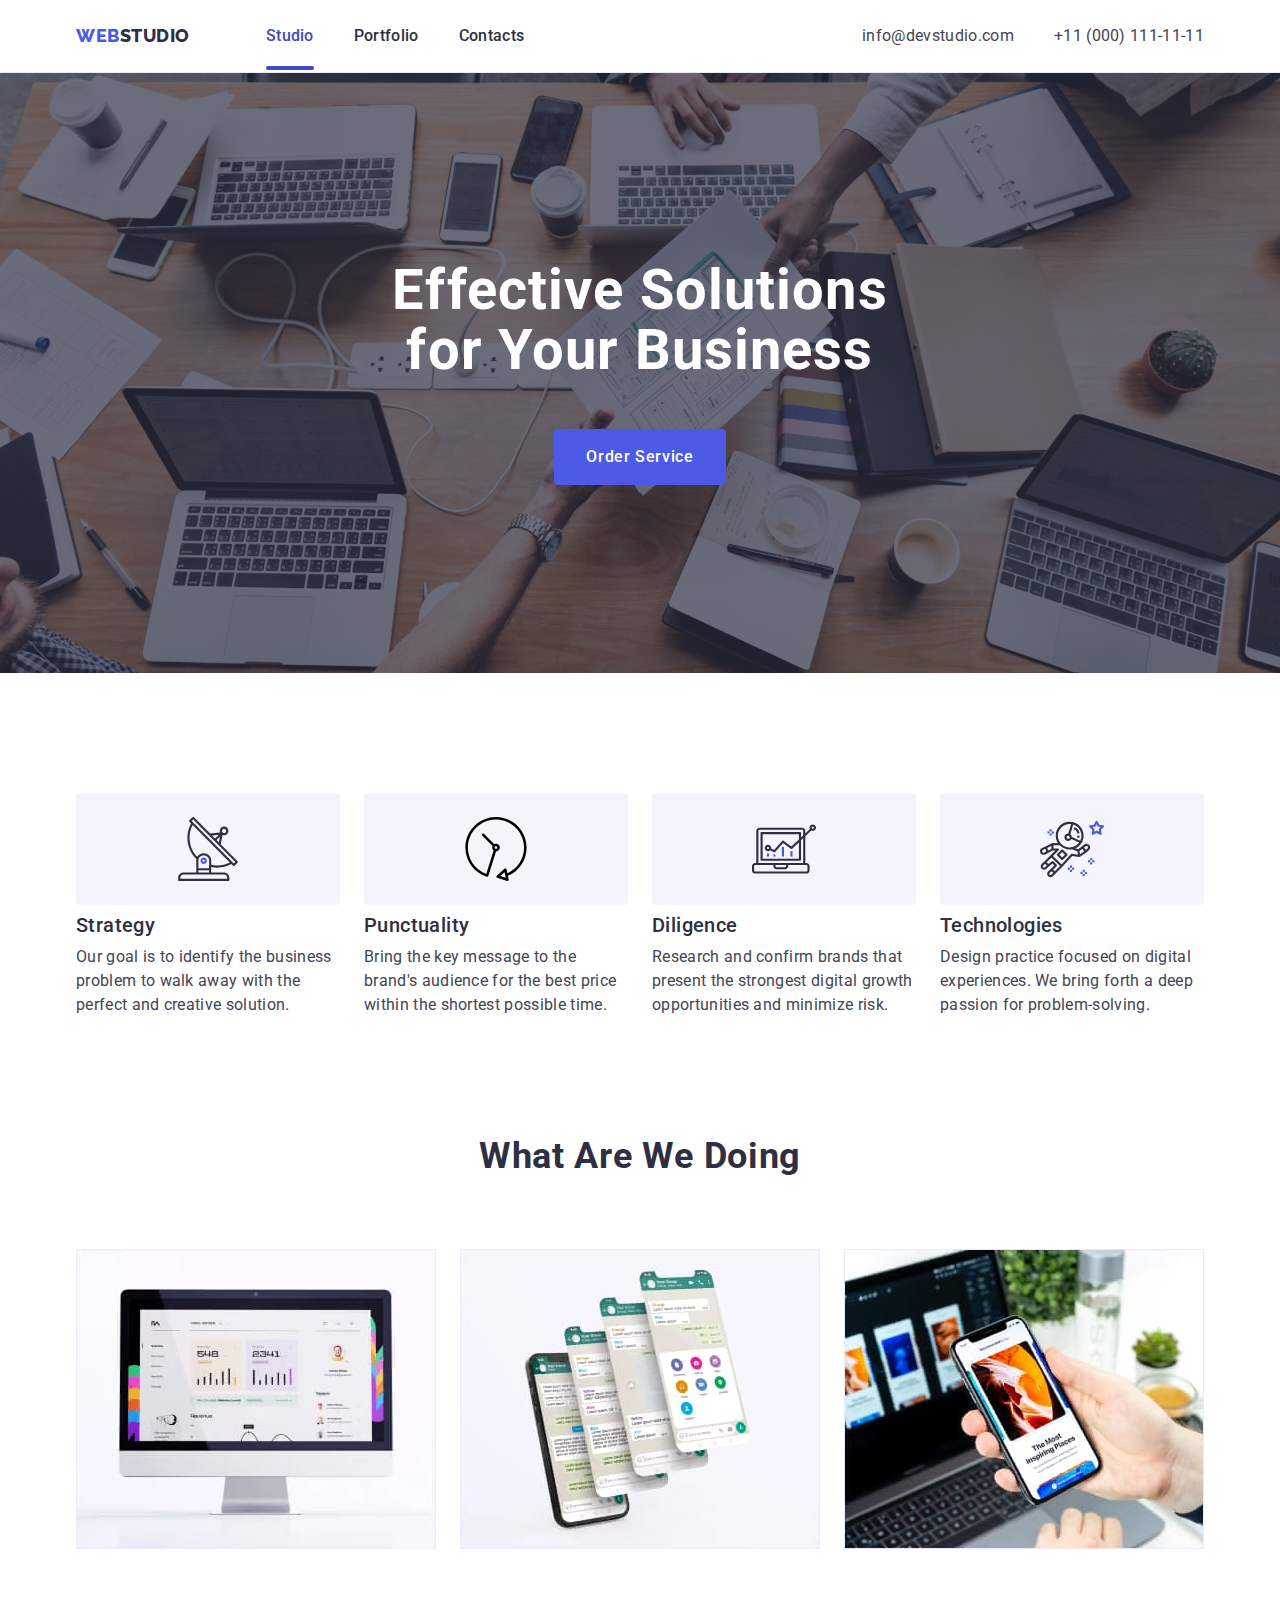
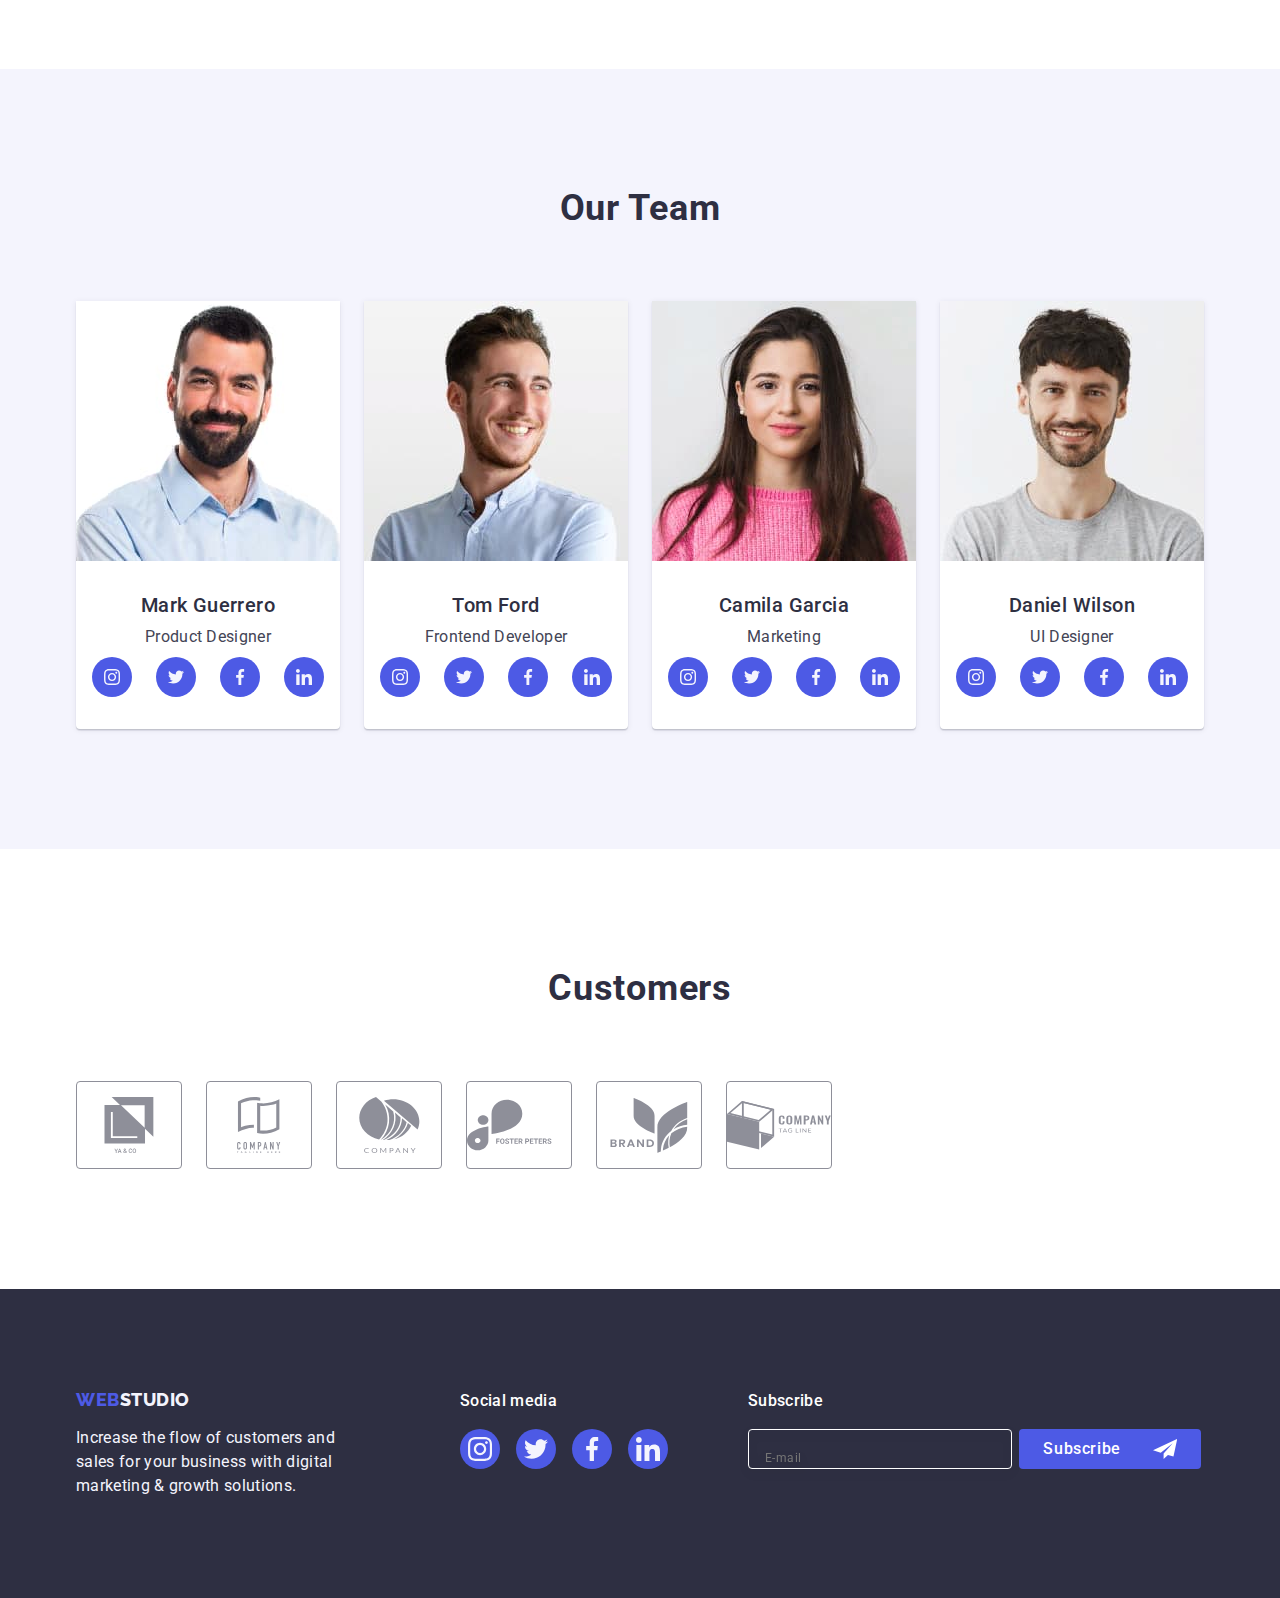
==== index.html @ f46317b7 "Forms_3" ====
<!DOCTYPE html>
<html lang="en">
  <head>
    <meta charset="UTF-8" />
    <meta http-equiv="X-UA-Compatible" content="IE=edge" />
    <meta name="viewport" content="width=device-width, initial-scale=1.0" />

    <title>Studio</title>
    <link
      rel="stylesheet"
      href="https://cdnjs.cloudflare.com/ajax/libs/modern-normalize/1.1.0/modern-normalize.min.css"
    />
    <link rel="preconnect" href="https://fonts.googleapis.com" />
    <link rel="preconnect" href="https://fonts.gstatic.com" crossorigin />
    <link
      href="https://fonts.googleapis.com/css2?family=Raleway:wght@800&family=Roboto:wght@400;500;700&display=swap"
      rel="stylesheet"
    />
    <link rel="stylesheet" href="./css/styles.css" />
  </head>
  <body>
    <header class="main-header">
      <div class="container header-container">
        <nav class="navigation">
          <a class="logotype link" href="./index.html">
            Web<span class="logo-second">Studio</span>
          </a>
          <ul class="menu list">
            <li class="menu-item">
              <a class="menu-link menu-link-hover-st link" href="./index.html"
                >Studio</a
              >
            </li>
            <li class="menu-item">
              <a class="menu-link link" href="./portfolio.html">Portfolio</a>
            </li>
            <li class="menu-item">
              <a class="menu-link link" href="">Contacts</a>
            </li>
          </ul>
        </nav>
        <address class="menu-contacts">
          <ul class="contact-list list">
            <li>
              <a
                class="menu-contacts-item link"
                href="mailto:info@devstudio.com"
                >info@devstudio.com</a
              >
            </li>
            <li>
              <a class="menu-contacts-item link" href="tel:+110001111111"
                >+11 (000) 111-11-11</a
              >
            </li>
          </ul>
        </address>
      </div>
    </header>
    <main>
      <section class="hero">
        <div class="container">
          <h1 class="hero-title">Effective Solutions for Your Business</h1>
          <button class="order-button" type="button" data-modal-open>
            Order Service
          </button>
        </div>
      </section>
      <section class="advantages">
        <div class="container">
          <h2 class="section-title" hidden>Our Advantages</h2>
          <ul class="list adv-list">
            <li class="adv-item">
              <div class="adv-item-icon-bg">
                <svg
                  class="adv-item-icon"
                  aria-label="Antenna Icon"
                  width="64"
                  height="64"
                >
                  <use href="./images/icons.svg#icon-antenna"></use>
                </svg>
              </div>
              <h3 class="item-title">Strategy</h3>
              <p class="description">
                Our goal is to identify the business problem to walk away with
                the perfect and creative solution.
              </p>
            </li>
            <li class="adv-item">
              <div class="adv-item-icon-bg">
                <svg
                  class="adv-item-icon"
                  aria-label="Antenna Icon"
                  width="64"
                  height="64"
                >
                  <use href="./images/icons.svg#icon-vector"></use>
                </svg>
              </div>
              <h3 class="item-title">Punctuality</h3>
              <p class="description">
                Bring the key message to the brand's audience for the best price
                within the shortest possible time.
              </p>
            </li>
            <li class="adv-item">
              <div class="adv-item-icon-bg">
                <svg
                  class="adv-item-icon"
                  aria-label="Antenna Icon"
                  width="64"
                  height="64"
                >
                  <use href="./images/icons.svg#icon-diagram"></use>
                </svg>
              </div>
              <h3 class="item-title">Diligence</h3>
              <p class="description">
                Research and confirm brands that present the strongest digital
                growth opportunities and minimize risk.
              </p>
            </li>
            <li class="adv-item">
              <div class="adv-item-icon-bg">
                <svg
                  class="adv-item-icon"
                  aria-label="Antenna Icon"
                  width="64"
                  height="64"
                >
                  <use href="./images/icons.svg#icon-astronaut"></use>
                </svg>
              </div>
              <h3 class="item-title">Technologies</h3>
              <p class="description">
                Design practice focused on digital experiences. We bring forth a
                deep passion for problem-solving.
              </p>
            </li>
          </ul>
        </div>
      </section>
      <section class="projects">
        <div class="container">
          <h2 class="section-title project-title">What are we doing</h2>
          <ul class="project-list list">
            <li class="project-item">
              <img
                src="./images/galery/monitor.jpg"
                alt="monitor"
                width="360"
                height="300"
              />
            </li>
            <li class="project-item">
              <img
                src="./images/galery/smartphons.jpg"
                alt="smartphons"
                width="360"
                height="300"
              />
            </li>
            <li class="project-item">
              <img
                src="./images/galery/laptop.jpg"
                alt="laptop"
                width="360"
                height="300"
              />
            </li>
          </ul>
        </div>
      </section>
      <section class="our-team">
        <div class="container">
          <h2 class="section-title">Our Team</h2>
          <ul class="team-list list">
            <li class="our-team-item">
              <img
                class="team-list-item"
                src="./images/team/mark-guerrero.jpg"
                alt="Mark Guerrero"
                width="264"
                height="260"
              />
              <div class="name-prof">
                <h3 class="item-title name">Mark Guerrero</h3>
                <p class="description profession">Product Designer</p>

                <ul class="social-list list">
                  <li class="social-list-item">
                    <a href="" class="social-list-link">
                      <svg
                        class="social-list-icon"
                        aria-label="Instagram Icon"
                        width="16"
                        height="16"
                      >
                        <use href="./images/icons.svg#icon-instagram"></use>
                      </svg>
                    </a>
                  </li>
                  <li class="social-list-item">
                    <a href="" class="social-list-link">
                      <svg
                        class="social-list-icon"
                        aria-label="Twitter Icon"
                        width="16"
                        height="16"
                      >
                        <use href="./images/icons.svg#icon-twitter"></use>
                      </svg>
                    </a>
                  </li>
                  <li class="social-list-item">
                    <a href="" class="social-list-link">
                      <svg
                        class="social-list-icon"
                        aria-label="Facebook Icon"
                        width="16"
                        height="16"
                      >
                        <use href="./images/icons.svg#icon-facebook"></use>
                      </svg>
                    </a>
                  </li>
                  <li class="social-list-item">
                    <a href="" class="social-list-link">
                      <svg
                        class="social-list-icon"
                        aria-label="Linkedin Icon"
                        width="16"
                        height="16"
                      >
                        <use href="./images/icons.svg#icon-linkedin"></use>
                      </svg>
                    </a>
                  </li>
                </ul>
              </div>
            </li>
            <li class="our-team-item">
              <img
                src="./images/team/tom-ford.jpg"
                alt="Tom Ford"
                width="264"
                height="260"
              />
              <div class="name-prof">
                <h3 class="item-title name">Tom Ford</h3>
                <p class="description profession">Frontend Developer</p>

                <ul class="social-list list">
                  <li class="social-list-item">
                    <a href="" class="social-list-link">
                      <svg
                        class="social-list-icon"
                        aria-label="Instagram Icon"
                        width="16"
                        height="16"
                      >
                        <use href="./images/icons.svg#icon-instagram"></use>
                      </svg>
                    </a>
                  </li>
                  <li class="social-list-item">
                    <a href="" class="social-list-link">
                      <svg
                        class="social-list-icon"
                        aria-label="Twitter Icon"
                        width="16"
                        height="16"
                      >
                        <use href="./images/icons.svg#icon-twitter"></use>
                      </svg>
                    </a>
                  </li>
                  <li class="social-list-item">
                    <a href="" class="social-list-link">
                      <svg
                        class="social-list-icon"
                        aria-label="Facebook Icon"
                        width="16"
                        height="16"
                      >
                        <use href="./images/icons.svg#icon-facebook"></use>
                      </svg>
                    </a>
                  </li>
                  <li class="social-list-item">
                    <a href="" class="social-list-link">
                      <svg
                        class="social-list-icon"
                        aria-label="Linkedin Icon"
                        width="16"
                        height="16"
                      >
                        <use href="./images/icons.svg#icon-linkedin"></use>
                      </svg>
                    </a>
                  </li>
                </ul>
              </div>
            </li>
            <li class="our-team-item">
              <img
                src="./images/team/camila-garcia.jpg"
                alt="Camila Garcia"
                width="264"
                height="260"
              />
              <div class="name-prof">
                <h3 class="item-title name">Camila Garcia</h3>
                <p class="description profession">Marketing</p>

                <ul class="social-list list">
                  <li class="social-list-item">
                    <a href="" class="social-list-link">
                      <svg
                        class="social-list-icon"
                        aria-label="Instagram Icon"
                        width="16"
                        height="16"
                      >
                        <use href="./images/icons.svg#icon-instagram"></use>
                      </svg>
                    </a>
                  </li>
                  <li class="social-list-item">
                    <a href="" class="social-list-link">
                      <svg
                        class="social-list-icon"
                        aria-label="Twitter Icon"
                        width="16"
                        height="16"
                      >
                        <use href="./images/icons.svg#icon-twitter"></use>
                      </svg>
                    </a>
                  </li>
                  <li class="social-list-item">
                    <a href="" class="social-list-link">
                      <svg
                        class="social-list-icon"
                        aria-label="Facebook Icon"
                        width="16"
                        height="16"
                      >
                        <use href="./images/icons.svg#icon-facebook"></use>
                      </svg>
                    </a>
                  </li>
                  <li class="social-list-item">
                    <a href="" class="social-list-link">
                      <svg
                        class="social-list-icon"
                        aria-label="Linkedin Icon"
                        width="16"
                        height="16"
                      >
                        <use href="./images/icons.svg#icon-linkedin"></use>
                      </svg>
                    </a>
                  </li>
                </ul>
              </div>
            </li>
            <li class="our-team-item">
              <img
                src="./images/team/daniel-wilson.jpg"
                alt="Daniel Wilson"
                width="264"
                height="260"
              />
              <div class="name-prof">
                <h3 class="item-title name">Daniel Wilson</h3>
                <p class="description profession">UI Designer</p>

                <ul class="social-list list">
                  <li class="social-list-item">
                    <a href="" class="social-list-link">
                      <svg
                        class="social-list-icon"
                        aria-label="Instagram Icon"
                        width="16"
                        height="16"
                      >
                        <use href="./images/icons.svg#icon-instagram"></use>
                      </svg>
                    </a>
                  </li>
                  <li class="social-list-item">
                    <a href="" class="social-list-link">
                      <svg
                        class="social-list-icon"
                        aria-label="Twitter Icon"
                        width="16"
                        height="16"
                      >
                        <use href="./images/icons.svg#icon-twitter"></use>
                      </svg>
                    </a>
                  </li>
                  <li class="social-list-item">
                    <a href="" class="social-list-link">
                      <svg
                        class="social-list-icon"
                        aria-label="Facebook Icon"
                        width="16"
                        height="16"
                      >
                        <use href="./images/icons.svg#icon-facebook"></use>
                      </svg>
                    </a>
                  </li>
                  <li class="social-list-item">
                    <a href="" class="social-list-link">
                      <svg
                        class="social-list-icon"
                        aria-label="Linkedin Icon"
                        width="16"
                        height="16"
                      >
                        <use href="./images/icons.svg#icon-linkedin"></use>
                      </svg>
                    </a>
                  </li>
                </ul>
              </div>
            </li>
          </ul>
        </div>
      </section>
      <section class="customer-section">
        <div class="container customer-container">
          <h2 class="section-title customer-title">Customers</h2>
          <ul class="customer-list list">
            <li class="customer-list-item">
              <a href="" class="customer-list-link link">
                <svg
                  class="customer-list-icon"
                  aria-label=""
                  width="104"
                  height="56"
                >
                  <use href="./images/icons.svg#icon-group-1"></use>
                </svg>
              </a>
            </li>
            <li class="customer-list-item">
              <a href="" class="customer-list-link link">
                <svg
                  class="customer-list-icon"
                  aria-label=""
                  width="104"
                  height="56"
                >
                  <use href="./images/icons.svg#icon-group-2"></use>
                </svg>
              </a>
            </li>
            <li class="customer-list-item">
              <a href="" class="customer-list-link link">
                <svg
                  class="customer-list-icon"
                  aria-label=""
                  width="104"
                  height="56"
                >
                  <use href="./images/icons.svg#icon-group-3"></use>
                </svg>
              </a>
            </li>
            <li class="customer-list-item">
              <a href="" class="customer-list-link link">
                <svg
                  class="customer-list-icon"
                  aria-label=""
                  width="104"
                  height="56"
                >
                  <use href="./images/icons.svg#icon-group-4"></use>
                </svg>
              </a>
            </li>
            <li class="customer-list-item">
              <a href="" class="customer-list-link link">
                <svg
                  class="customer-list-icon"
                  aria-label=""
                  width="104"
                  height="56"
                >
                  <use href="./images/icons.svg#icon-group-5"></use>
                </svg>
              </a>
            </li>
            <li class="customer-list-item">
              <a href="" class="customer-list-link link">
                <svg
                  class="customer-list-icon"
                  aria-label=""
                  width="104"
                  height="56"
                >
                  <use href="./images/icons.svg#icon-group-6"></use>
                </svg>
              </a>
            </li>
          </ul>
        </div>
      </section>
    </main>
    <footer class="underside">
      <div class="container underside-container">
        <div class="advertising-slogan">
          <a class="logotype link lower-logo" href="./index.html"
            >Web<span class="logo-second-underside">Studio</span>
          </a>
          <p class="underside-desc">
            Increase the flow of customers and sales for your business with
            digital marketing & growth solutions.
          </p>
        </div>
        <div class="social-media">
          <p class="sm-title">Social media</p>
          <ul class="social-list-us list">
            <li class="social-list-item">
              <a href="" class="social-list-link social-list-link-us">
                <svg
                  class="social-list-icon"
                  aria-label="Instagram Icon"
                  width="24"
                  height="24"
                >
                  <use href="./images/icons.svg#icon-instagram"></use>
                </svg>
              </a>
            </li>
            <li class="social-list-item">
              <a href="" class="social-list-link social-list-link-us">
                <svg
                  class="social-list-icon"
                  aria-label="Twitter Icon"
                  width="24"
                  height="24"
                >
                  <use href="./images/icons.svg#icon-twitter"></use>
                </svg>
              </a>
            </li>
            <li class="social-list-item">
              <a href="" class="social-list-link social-list-link-us">
                <svg
                  class="social-list-icon"
                  aria-label="Facebook Icon"
                  width="24"
                  height="24"
                >
                  <use href="./images/icons.svg#icon-facebook"></use>
                </svg>
              </a>
            </li>
            <li class="social-list-item">
              <a href="" class="social-list-link social-list-link-us">
                <svg
                  class="social-list-icon"
                  aria-label="Linkedin Icon"
                  width="24"
                  height="24"
                >
                  <use href="./images/icons.svg#icon-linkedin"></use>
                </svg>
              </a>
            </li>
          </ul>
        </div>
        <div class="subscribe">
          <p class="subscribe-title">Subscribe</p>
          <form class="subscribe-form">
            <label class="subscribe-form-wrapper">
              <input
                type="email"
                class="subscribe-form-input"
                placeholder="E-mail"
                required
                name="user-email"
              />
            </label>
            <button type="submit" class="subscribe-form-btn">
              Subscribe
              <svg class="subscribe-btn-icon" width="24" height="24">
                <use href="./images/icons.svg#icon-send"></use>
              </svg>
            </button>
          </form>
        </div>
      </div>
    </footer>
    <div class="backdrop is-hidden" data-modal>
      <div class="modal">
        <button type="button" class="modal-close-btn" data-modal-close>
          <svg class="modal-close-icon" width="8" height="8">
            <use href="./images/icons.svg#icon-close"></use>
          </svg>
        </button>
        <h3 class="contact-form-title">
          Leave your contacts and we will call you back
        </h3>
        <form class="contact-form">
          <label class="contact-form-wrapper">
            <span class="contact-form-field-desc">Name</span>
            <span class="contact-form-icon-wrapper">
              <input
                class="contact-form-input"
                type="text"
                name="use_name"
                required
              />
              <svg class="contact-form-icon" width="18" height="18">
                <use href="./images/icons.svg#icon-name"></use>
              </svg>
            </span>
          </label>
          <label class="contact-form-wrapper">
            <span class="contact-form-field-desc">Phone</span>
            <span class="contact-form-icon-wrapper">
              <input
                class="contact-form-input"
                type="tel"
                name="use_tel"
                required
              />
              <svg class="contact-form-icon" width="18" height="24">
                <use href="./images/icons.svg#icon-telephon"></use>
              </svg>
            </span>
          </label>
          <label class="contact-form-wrapper">
            <span class="contact-form-field-desc">Email</span>
            <span class="contact-form-icon-wrapper">
              <input
                class="contact-form-input"
                type="text"
                name="use_email"
                required
              />
              <svg class="contact-form-icon" width="18" height="24">
                <use href="./images/icons.svg#icon-email"></use>
              </svg>
            </span>
          </label>
          <label class="contact-form-wrapper">
            <span class="contact-form-field-desc">Comment</span>
            <textarea
              name="user_message"
              class="contact-form-messange"
              placeholder="Text input"
            ></textarea>
          </label>
          <label class="contact-form-checkbox-wrapper">
            <input
              class="contact-form-checkbox"
              type="checkbox"
              name="user_policy"
              required
            />
            <svg class="contact-form-own-checkbox" width="16" height="16">
              <use
                class="contact-form-checkbox-icon"
                href="./images/icons.svg#icon-checkbos"
              ></use>
            </svg>
            I accept the terms and conditions of the
            <a class="contact-form-policy" href="">Privacy Policy</a>
          </label>
          <button type="submit" class="contact-form-submit">Send</button>
        </form>
      </div>
    </div>
    <script src="./js/modal.js"></script>
  </body>
</html>
---- css/styles.css ----
.list {
  list-style: none;
}
.link {
  text-decoration: none;
}
h1,
h2,
h3,
p {
  margin-top: 0;
  margin-bottom: 0;
}
ul,
ol {
  margin-top: 0;
  margin-bottom: 0;
  padding: 0;
}
button {
  cursor: pointer;
}
img {
  display: block;
}
body {
  font-family: 'Roboto', sans-serif;
  color: #434455;
  background-color: var(--background-color);
}
.container {
  width: 1158px;
  margin-left: auto;
  margin-right: auto;
  padding: 0 15px;
}
:root {
  --maim-color-text: #2e2f42;
  --accent-color-text: #4d5ae5;
  --background-color: #ffffff;
  --color-text-contact: #434455;
  --border-button: #e7e9fc;
  --border-icon: #8e8f99;
  --color-icon: #f4f4fd;
}

.section-title {
  font-weight: 700;
  font-size: 36px;
  line-height: 1.11;
  text-align: center;
  letter-spacing: 0.02em;
  text-transform: capitalize;
  color: var(--maim-color-text);
}
.item-title {
  font-weight: 500;
  font-size: 20px;
  line-height: 1.2;
  letter-spacing: 0.02em;
  margin-bottom: 8px;
  color: var(--maim-color-text);
}
.description {
  font-size: 16px;
  line-height: 1.5;
  letter-spacing: 0.02em;
  color: #434455;
}

/* Logo*/
.logotype {
  margin-right: 76px;
  font-family: 'Raleway', sans-serif;
  font-weight: 800;
  font-size: 18px;
  line-height: 1.17;
  display: flex;
  align-items: center;
  letter-spacing: 0.03em;
  text-transform: uppercase;
  color: #4d5ae5;
}
.logo-second {
  color: #2e2f42;
}
.logo-second-underside {
  color: #f4f4fd;
}
/*Header*/
.main-header {
  border-bottom: 1px solid #e7e9fc;
  padding-top: 24px;
  padding-bottom: 24px;
  box-shadow: 0px 2px 1px rgba(46, 47, 66, 0.08),
    0px 1px 1px rgba(46, 47, 66, 0.16), 0px 1px 6px rgba(46, 47, 66, 0.08);
}
.header-container {
  display: flex;
  align-items: center;
}
.navigation {
  display: flex;
  align-items: center;
}
.menu {
  display: flex;
  gap: 40px;
}
.menu-link {
  position: relative;
  padding: 24px 0;
  font-weight: 500;
  font-size: 16px;
  line-height: 1.5;
  letter-spacing: 0.02em;
  color: var(--maim-color-text);
  transition: color 250ms cubic-bezier(0.4, 0, 0.2, 1);
}
.menu-link-hover-st {
  color: #404bbf;
}
.menu-link-hover-st::after {
  content: '';
  position: absolute;
  left: 0;
  bottom: -1px;
  display: block;
  width: 48px;
  height: 4px;
  border-radius: 2px;
  margin-left: auto;
  margin-right: auto;
  background-color: #404bbf;
}
.menu-link-hover-pf {
  color: #404bbf;
}
.menu-link-hover-pf::after {
  position: absolute;
  content: '';
  display: block;
  left: 0;
  bottom: -1px;
  width: 66px;
  height: 4px;
  border-radius: 2px;
  margin-left: auto;
  margin-right: auto;
  background-color: #404bbf;
}
.menu-link:hover,
.menu-link:focus {
  color: #404bbf;
  text-decoration: none;
}
.menu-contacts {
  font-style: normal;
  margin-left: auto;
}

.contact-list {
  display: flex;
  align-items: center;
  gap: 40px;
}
.menu-contacts-item {
  font-style: normal;
  font-weight: 400;
  font-size: 16px;
  line-height: 1.5;
  letter-spacing: 0.02em;
  color: var(--color-text-contact);
  transition: color 250ms cubic-bezier(0.4, 0, 0.2, 1);
}
.menu-contacts-item:hover,
.menu-contacts-item:focus {
  color: #404bbf;
}
.menu-link-line::after {
  content: ____________;
  color: #404bbf;
}
/*--------Hero-------------*/
.order-button {
  min-width: 169px;
  padding: 16px 32px;
  margin: 0 auto;
  display: block;
  border-radius: 4px;
  border: 0;
  font-family: 'Roboto', sans-serif;
  font-weight: 500;
  font-size: 16px;
  line-height: 1.5;
  align-items: center;
  letter-spacing: 0.04em;
  color: #ffffff;
  background-color: #4d5ae5;
  transition: background-color 250ms cubic-bezier(0.4, 0, 0.2, 1);
}
.order-button:hover,
.order-button:focus {
  background-color: #404bbf;
}

.hero-title {
  max-width: 496px;
  height: 120px;
  margin-left: auto;
  margin-right: auto;
  margin-bottom: 48px;
  font-weight: 700;
  font-size: 56px;
  line-height: 1.07;
  text-align: center;
  letter-spacing: 0.02em;
  color: #ffffff;
}
.hero {
  max-width: 1440px;
  margin-left: auto;
  margin-right: auto;
  padding-top: 188px;
  padding-bottom: 188px;
  background-color: #2e2f42;
  background-image: linear-gradient(
      rgba(46, 47, 66, 0.7),
      rgba(46, 47, 66, 0.7)
    ),
    url('../images/people-office.jpg');
  background-repeat: no-repeat;
  background-size: cover;
  background-position: center;
}

/*-------Advantages---------*/
.advantages {
  padding-top: 120px;
  padding-bottom: 120px;
}
.adv-list {
  display: flex;
  align-items: center;
  gap: 24px;
}
.adv-item {
  width: 264px;
  height: 224px;
}
.adv-item-icon-bg {
  display: flex;
  align-items: center;
  justify-content: center;
  width: 264px;
  height: 112px;
  padding: 24px 100px;
  border-radius: 4px;
  background-color: #f4f4fd;
  margin-bottom: 8px;
}
.adv-item-icon {
  display: block;
}
/*------What are we doing---------*/
.projects {
  padding-bottom: 120px;
}
.project-list {
  display: flex;
  align-items: center;
  gap: 24px;
}
.project-title {
  margin-bottom: 72px;
}
.project-item {
  width: calc((100% - 48px) / 3);
}

/*------Our team-------*/
.our-team {
  margin-left: auto;
  margin-right: auto;
  padding: 120px 0;
  background-color: #f4f4fd;
}
.section-title {
  margin-bottom: 72px;
}
.our-team-item {
  border-radius: 0px 0px 4px 4px;
  background-color: #ffffff;
  box-shadow: 0px 1px 6px rgba(46, 47, 66, 0.08),
    0px 1px 1px rgba(46, 47, 66, 0.16), 0px 2px 1px rgba(46, 47, 66, 0.08);
}
.name-prof {
  padding: 32px 0;
}
.team-list {
  display: flex;
  align-items: center;
  gap: 24px;
}
.name {
  text-align: center;
  margin-bottom: 8px;
}
.profession {
  text-align: center;
  margin-bottom: 8px;
}
.social-list {
  display: flex;
  justify-content: center;
  gap: 24px;
}
.social-list-icon {
  fill: var(--color-icon);
}
.social-list-item {
  width: 40px;
  height: 40px;
}
.social-list-link {
  display: flex;
  align-items: center;
  justify-content: center;
  height: 100%;
  border-radius: 50%;
  background-color: #4d5ae5;
  transition: background-color 250ms cubic-bezier(0.4, 0, 0.2, 1);
}
.social-list-link:hover,
.social-list-link:focus {
  background-color: #404bbf;
}
/*----------Customers------------*/
.customer-section {
  padding-top: 120px;
  padding-bottom: 120px;
}
.customer-title {
  line-height: 1.1;
  margin-bottom: 72px;
}
.customer-list {
  display: flex;
  align-items: center;
  gap: 24px;
}
.customer-list-item {
  width: calc((100%-120px) / 6);
  height: 88px;
}
.customer-list-link {
  display: flex;
  align-items: center;
  justify-content: center;
  width: 100%;
  height: 100%;
  border-radius: 4px;
  color: var(--border-icon);
  border: 1px solid #8e8f99;
  transition: border-color 250ms cubic-bezier(0.4, 0, 0.2, 1),
    color 250ms cubic-bezier(0.4, 0, 0.2, 1);
}
.customer-list-icon {
  fill: currentColor;
}
.customer-list-link:hover,
.customer-list-link:focus {
  color: #404bbf;
  border-color: #404bbf;
}
/*---------Portfolio filter button---------*/
.section-button {
  padding: 96px 0 120px;
}

.filter-button {
  height: 48px;
  padding: 12px 24px;
  font-family: 'Roboto', sans-serif;
  font-weight: 500;
  font-size: 16px;
  line-height: 1.5;
  letter-spacing: 0.04em;
  border: 1px solid var(--border-button);
  border-radius: 4px;
  display: flex;
  align-items: center;
  text-align: center;
  color: #4d5ae5;
  background-color: #f4f4fd;
  transition: color 250ms cubic-bezier(0.4, 0, 0.2, 1),
    background-color 250ms cubic-bezier(0.4, 0, 0.2, 1),
    border-color 250ms cubic-bezier(0.4, 0, 0.2, 1),
    box-shadow 250ms cubic-bezier(0.4, 0, 0.2, 1);
}
.filter-button:hover,
.filter-button:focus {
  border: 1px solid transparent;
  color: #ffffff;
  background-color: #404bbf;
  box-shadow: 0px 3px 1px rgba(0, 0, 0, 0.1), 0px 2px 1px rgba(0, 0, 0, 0.08),
    0px 2px 2px rgba(0, 0, 0, 0.12);
}
.button-list {
  display: flex;
  align-items: center;
  justify-content: center;
  margin-bottom: 72px;
  gap: 24px;
}

/*------Portfolio Works----------*/

.works-list {
  display: flex;
  align-items: center;
  flex-wrap: wrap;
  gap: 24px;
  row-gap: 48px;
}
.work-item {
  width: calc((100% - 48px) / 3);
}
.work-list-img-wrapper {
  position: relative;
  overflow: hidden;
}
.overlay {
  position: absolute;
  top: 0;
  left: 0;
  width: 100%;
  height: 100%;
  padding: 40px 32px;
  line-height: 1.5;
  letter-spacing: 0.02em;
  background-color: #4d5ae5;
  color: #f4f4fd;
  overflow: auto;
  transform: translateY(100%);
  transition: transform 250ms cubic-bezier(0.4, 0, 0.2, 1);
}
.work-list-link:hover .overlay,
.work-list-link:focus .overlay {
  transform: translateY(0%);
}
.appl-category {
  padding: 32px 16px;
  border: 1px solid #e7e9fc;
  border-top: none;
}
.work-list-link {
  display: block;
  transition: box-shadow 250ms cubic-bezier(0.4, 0, 0.2, 1);
}
.work-list-link:hover,
.work-list-link:focus {
  box-shadow: 0px 1px 6px rgba(46, 47, 66, 0.08),
    0px 1px 1px rgba(46, 47, 66, 0.16), 0px 2px 1px rgba(46, 47, 66, 0.08);
}
/*-------Footer--------*/
.underside {
  padding: 100px 0;
  background-color: #2e2f42;
}
.underside-desc {
  max-width: 264px;
  font-weight: 400;
  font-size: 16px;
  line-height: 1.5;
  letter-spacing: 0.02em;
  color: #f4f4fd;
}
.lower-logo {
  display: inline-block;
  margin-bottom: 16px;
}
.underside-container {
  display: flex;
  align-items: baseline;
}
.sm-title {
  font-weight: 500;
  font-size: 16px;
  line-height: 1.5;
  letter-spacing: 0.02em;
  color: #ffffff;
  margin-bottom: 16px;
}
.advertising-slogan {
  margin-right: 120px;
}
.social-list-link-us {
  transition: background-color 250ms cubic-bezier(0.4, 0, 0.2, 1);
}
.social-list-link-us:hover,
.social-list-link-us:focus {
  background-color: #31d0aa;
}
.social-list-us {
  display: flex;
  justify-content: center;
  gap: 16px;
}
.social-media {
  margin-right: 80px;
}
.subscribe {
  position: relative;
  display: block;
  width: 453px;
  height: 80px;
  padding-bottom: 5px;
}
.subscribe-title {
  font-weight: 500;
  font-size: 16px;
  line-height: 1.5;
  letter-spacing: 0.02em;
  color: #ffffff;
  margin-bottom: 16px;
}
.subscribe-form {
  display: flex;
}
.subscribe-form-wrapper {
  margin-right: 24px;
}
.subscribe-form-input {
  width: 264px;
  height: 40px;
  font-size: 12px;
  line-height: 1.5;
  letter-spacing: 0.04em;
  filter: drop-shadow(0px 4px 4px rgba(0, 0, 0, 0.15));
  color: #ffffff;
  padding-top: 19px;
  padding-left: 16px;
  border: 1px solid #ffffff;
  border-radius: 4px;
  background-color: transparent;
}
.subscribe-form-btn {
  position: absolute;
  right: 0;
  bottom: 0;
  font-weight: 500;
  line-height: 1.5;
  letter-spacing: 0.04em;
  min-width: 165px;
  height: 40px;
  display: flex;
  flex-direction: row;
  justify-content: center;
  align-items: center;
  padding: 8px 24px;
  margin-left: 24px;
  gap: 16px;
  background: #4d5ae5;
  border: none;
  border-radius: 4px;
  color: #ffffff;
}
.subscribe-btn-icon {
  margin-left: 16px;
}
/*--------------Modal Window---------------*/
.backdrop {
  position: fixed;
  top: 0;
  left: 0;
  width: 100%;
  height: 100%;
  background-color: rgba(46, 47, 66, 0.4);
  transition: opacity 250ms cubic-bezier(0.4, 0, 0.2, 1),
    visibility 250ms cubic-bezier(0.4, 0, 0.2, 1);
}
.modal {
  position: absolute;
  top: 50%;
  left: 50%;
  transform: translate(-50%, -50%);
  width: 408px;
  min-height: 584px;
  padding-left: 24px;
  padding-right: 24px;
  background: #fcfcfc;
  box-shadow: 0px 1px 1px rgba(0, 0, 0, 0.14), 0px 1px 3px rgba(0, 0, 0, 0.12),
    0px 2px 1px rgba(0, 0, 0, 0.2);
  border-radius: 4px;
  transition: transform 250ms cubic-bezier(0.4, 0, 0.2, 1);
}
.modal-close-btn {
  position: absolute;
  top: 24px;
  right: 24px;
  display: flex;
  align-items: center;
  justify-content: center;
  width: 24px;
  height: 24px;
  padding: 0;
  background-color: #e7e9fc;
  border: 1px solid rgba(0, 0, 0, 0.1);
  border-radius: 50%;
  transition: background-color 250ms cubic-bezier(0.4, 0, 0.2, 1),
    border 250ms cubic-bezier(0.4, 0, 0.2, 1);
}
.modal-close-btn:hover,
.modal-close-btn:focus {
  background-color: #404bbf;
  border: none;
}
.modal-close-icon {
  transition: fill 250ms cubic-bezier(0.4, 0, 0.2, 1);
}
.modal-close-btn:hover .modal-close-icon,
.modal-close-btn:focus .modal-close-icon {
  fill: #ffffff;
}
.is-hidden {
  opacity: 0;
  visibility: hidden;
  pointer-events: none;
}
.contact-form-title {
  font-size: 16px;
  line-height: 1.5em;
  text-align: center;
  margin-top: 72px;
  margin-bottom: 16px;
}
.contact-form-wrapper,
.contact-form-checkbox-wrapper {
  display: block;
  margin-bottom: 8px;
}
.contact-form-input {
  width: 100%;
  height: 40px;
  border: 1px solid #8e8f99;
  border-radius: 4px;
  padding-left: 38px;
}
.contact-form-input:focus {
  outline: none;
  border-color: #4d5ae5;
  transition: border 250ms cubic-bezier(0.4, 0, 0.2, 1);
}
.contact-form-input:focus + .contact-form-icon {
  fill: #4d5ae5;
  transition: fill 250ms cubic-bezier(0.4, 0, 0.2, 1);
}
.contact-form-field-desc {
  display: block;
  font-size: 12px;
  line-height: 1.17em;
  color: #8e8f99;
  margin-bottom: 4px;
}
.contact-form-messange-input {
  width: 100%;
}

.contact-form-icon-wrapper {
  position: relative;
  display: block;
}
.contact-form-icon {
  position: absolute;
  display: block;
  top: 50%;
  transform: translateY(-50%);
  left: 16px;
}
.contact-form-messange {
  width: 100%;
  height: 120px;
  resize: none;
  padding-top: 8px;
  padding-left: 16px;
  line-height: 1.17em;
  border: 1px solid #8e8f99;
  border-radius: 4px;
}
.contact-form-messange::placeholder {
  font-size: 12px;
}
.contact-form-messange:focus {
  outline: none;
  border-color: #4d5ae5;
  transition: border 250ms cubic-bezier(0.4, 0, 0.2, 1);
}
.contact-form-checkbox-wrapper {
  display: flex;
  align-items: center;
  font-size: 12px;
  color: #8e8f99;
  margin-bottom: 24px;
}
.contact-form-checkbox {
  appearance: none;
  position: absolute;
}
.contact-form-own-checkbox {
  border: 1px solid #8e8f99;
  border-radius: 2px;
  padding: 2px;
  cursor: pointer;
  margin-right: 8px;
}
.contact-form-checkbox-icon {
  opacity: 0;
}
.contact-form-checkbox:checked
  + .contact-form-own-checkbox
  .contact-form-checkbox-icon {
  opacity: 1;
}
.contact-form-submit {
  min-width: 169px;
  padding: 16px 32px;
  margin: 0 auto;
  display: block;
  border-radius: 4px;
  border: 0;
  font-family: 'Roboto', sans-serif;
  font-weight: 500;
  font-size: 16px;
  line-height: 1.5;
  align-items: center;
  letter-spacing: 0.04em;
  color: #ffffff;
  background-color: #4d5ae5;
  transition: background-color 250ms cubic-bezier(0.4, 0, 0.2, 1);
}
.contact-form-policy {
  margin-left: 5px;
  color: #4d5ae5;
}
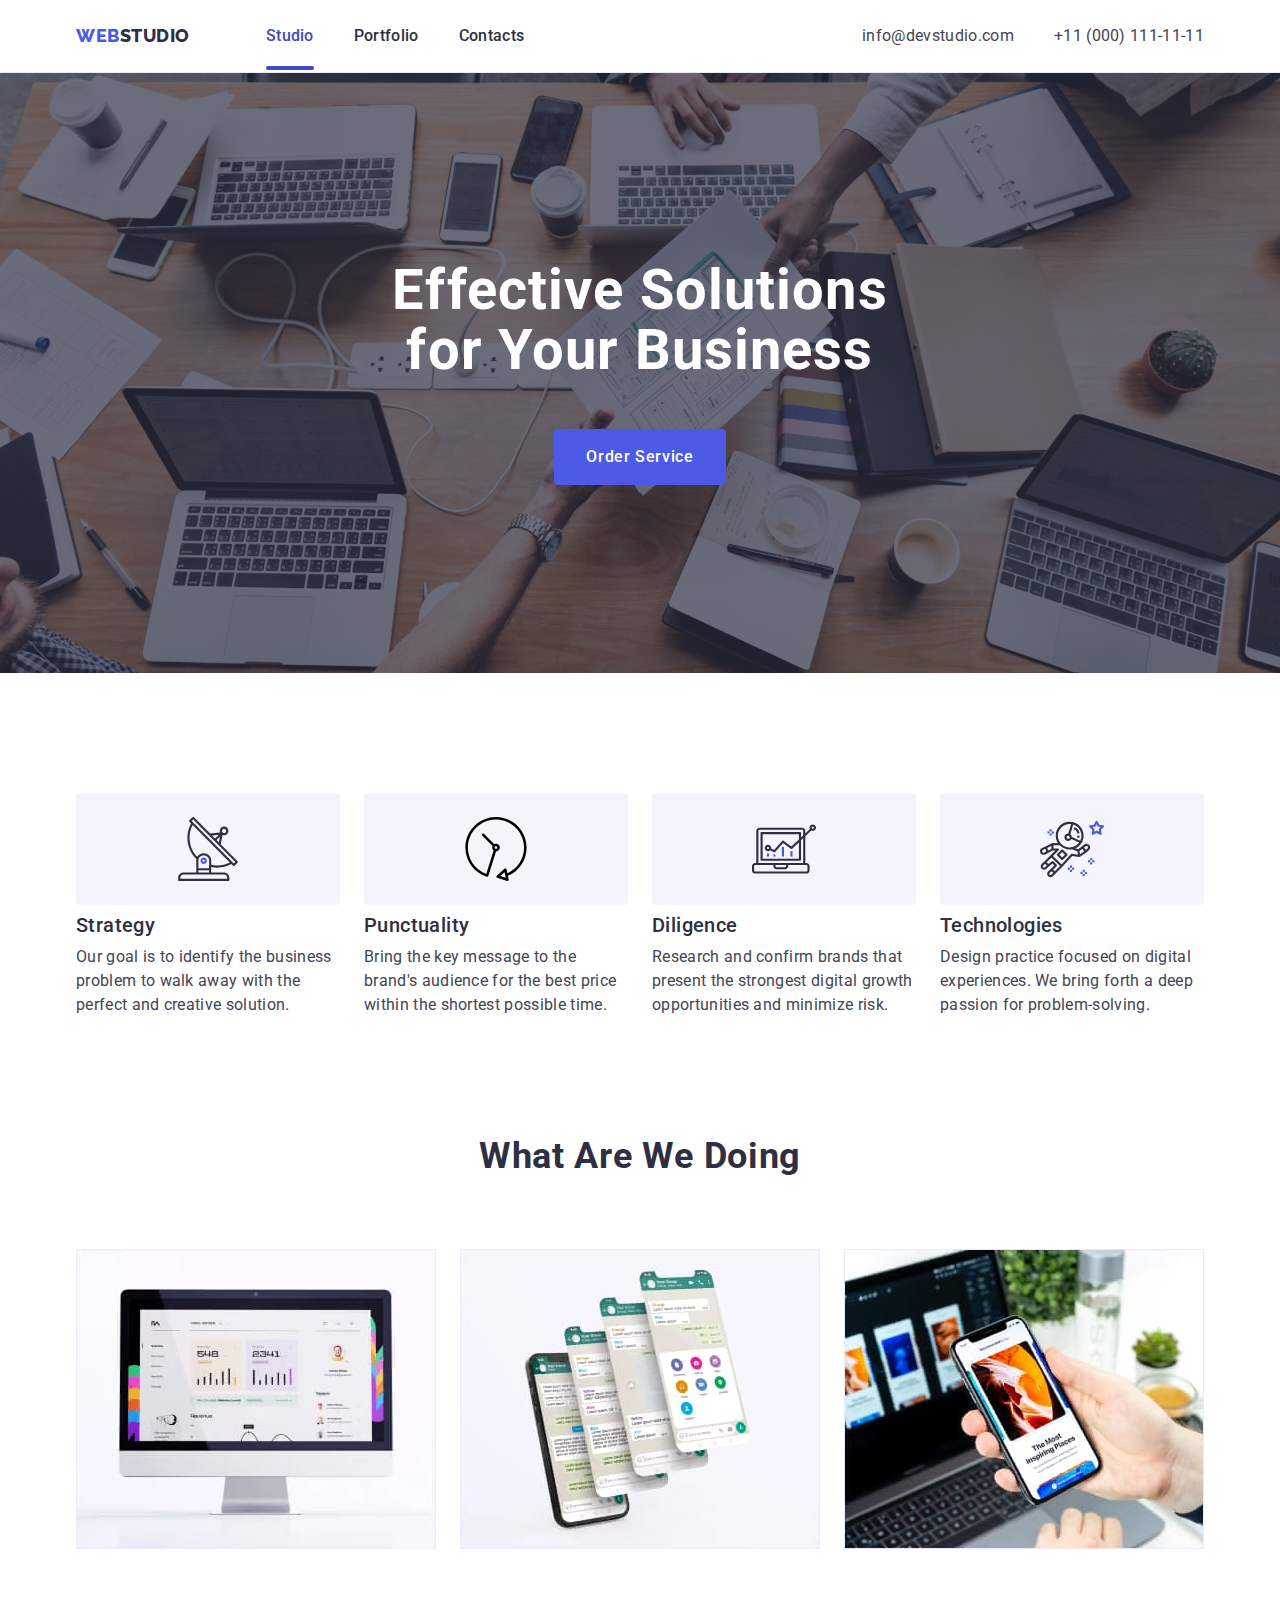
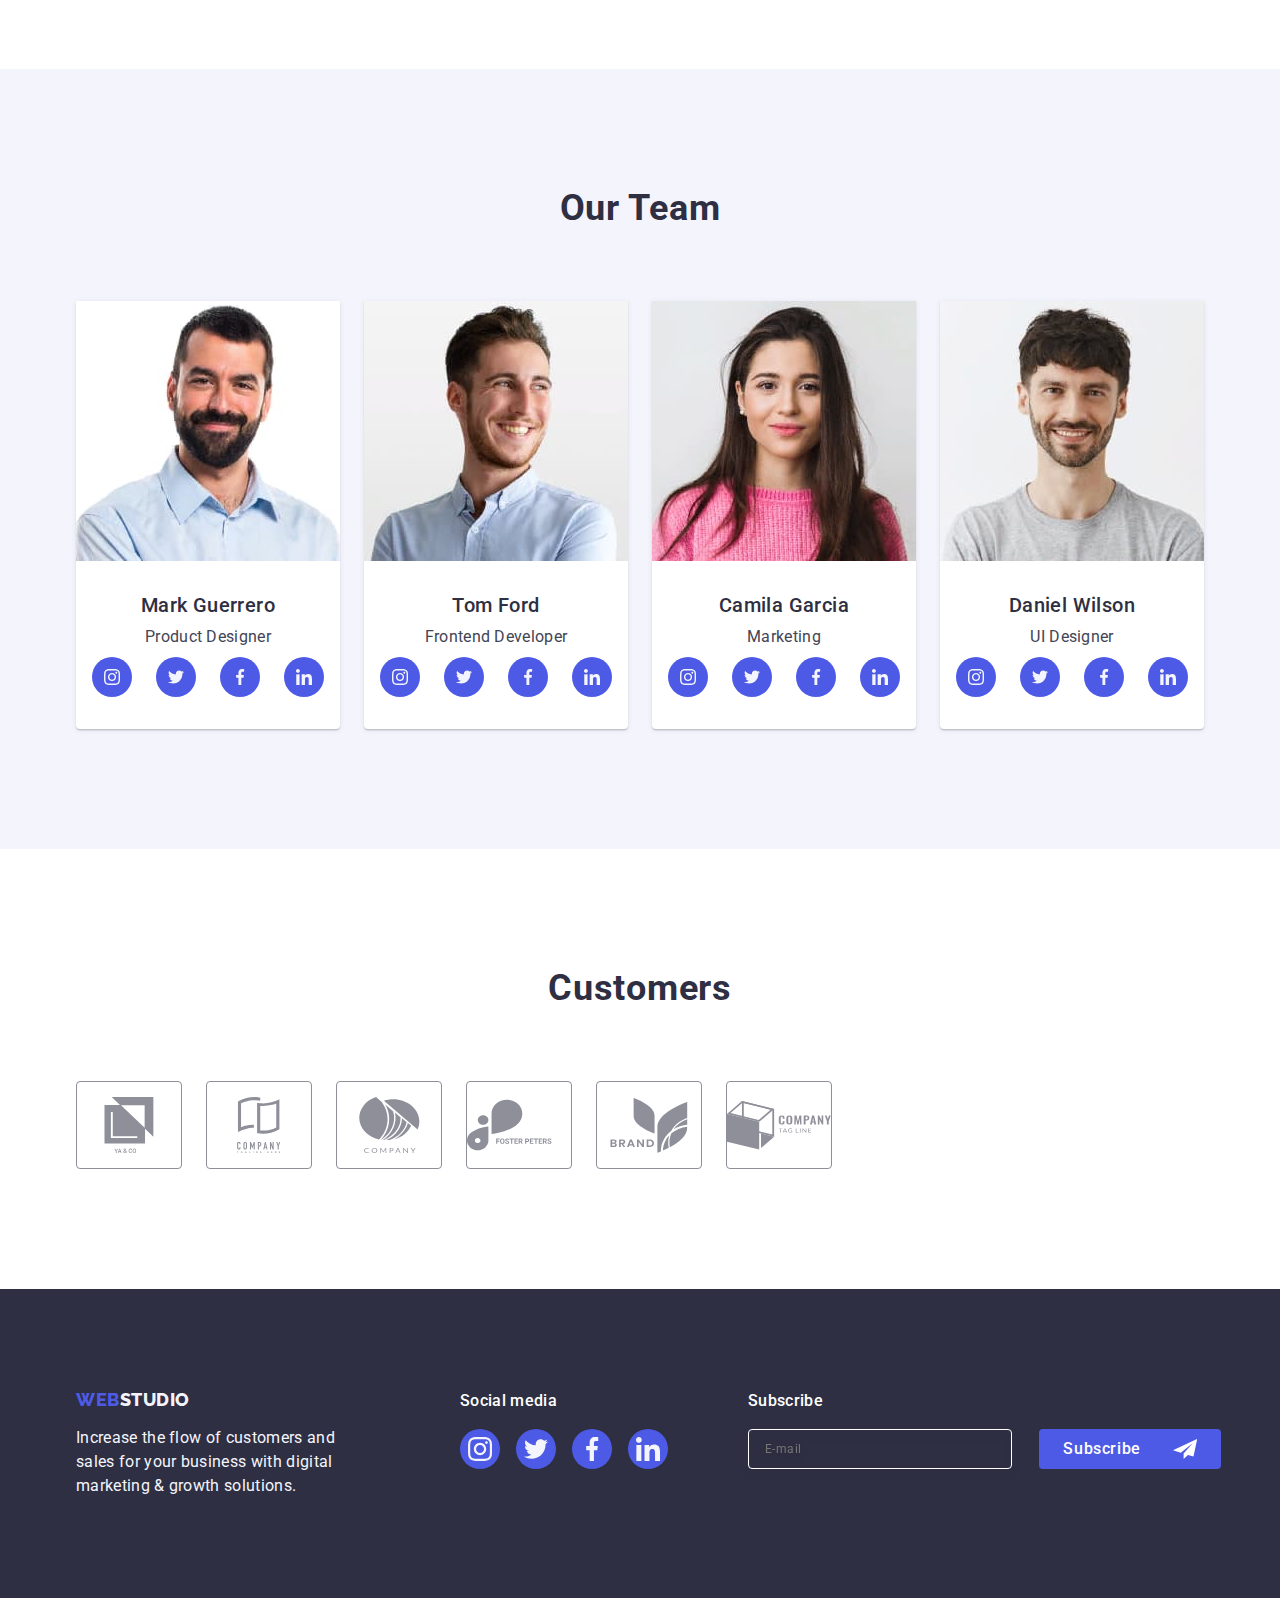
==== commit 8e6eb1e0: "Forms_17" ====
--- a/index.html
+++ b/index.html
@@ -605,76 +605,89 @@
             <use href="./images/icons.svg#icon-close"></use>
           </svg>
         </button>
-        <h3 class="contact-form-title">
+        <p class="contact-form-title">
           Leave your contacts and we will call you back
-        </h3>
+        </p>
         <form class="contact-form">
-          <label class="contact-form-wrapper">
-            <span class="contact-form-field-desc">Name</span>
-            <span class="contact-form-icon-wrapper">
+          <div class="contact-form-lab">
+            <label class="contact-form-wrapper" for="user-name"> Name </label>
+            <div class="contact-form-icon-wrapper">
               <input
                 class="contact-form-input"
                 type="text"
-                name="use_name"
+                name="user-name"
+                id="user-name"
                 required
               />
               <svg class="contact-form-icon" width="18" height="18">
                 <use href="./images/icons.svg#icon-name"></use>
               </svg>
-            </span>
-          </label>
-          <label class="contact-form-wrapper">
-            <span class="contact-form-field-desc">Phone</span>
-            <span class="contact-form-icon-wrapper">
+            </div>
+          </div>
+          <div class="contact-form-lab">
+            <label class="contact-form-wrapper" for="user-phone"> Phone </label>
+            <div class="contact-form-icon-wrapper">
               <input
                 class="contact-form-input"
                 type="tel"
-                name="use_tel"
+                name="user_phone"
+                id="user-phone"
                 required
               />
               <svg class="contact-form-icon" width="18" height="24">
                 <use href="./images/icons.svg#icon-telephon"></use>
               </svg>
-            </span>
-          </label>
-          <label class="contact-form-wrapper">
-            <span class="contact-form-field-desc">Email</span>
-            <span class="contact-form-icon-wrapper">
+            </div>
+          </div>
+          <div class="contact-form-lab">
+            <label class="contact-form-wrapper" for="user-email"> Email</label>
+            <div class="contact-form-icon-wrapper">
               <input
                 class="contact-form-input"
                 type="text"
-                name="use_email"
+                name="user_email"
+                id="user-email"
                 required
               />
-              <svg class="contact-form-icon" width="18" height="24">
+              <svg class="contact-form-icon" width="18" height="18">
                 <use href="./images/icons.svg#icon-email"></use>
               </svg>
-            </span>
-          </label>
-          <label class="contact-form-wrapper">
-            <span class="contact-form-field-desc">Comment</span>
+            </div>
+          </div>
+          <div class="contact-form-comment">
+            <label class="contact-form-wrapper" for="user-comment">
+              Comment</label
+            >
             <textarea
-              name="user_message"
+              name="user-comment"
               class="contact-form-messange"
+              id="user-comment"
               placeholder="Text input"
             ></textarea>
-          </label>
-          <label class="contact-form-checkbox-wrapper">
+          </div>
+          <div class="contact-form-checkbox-wrapper">
             <input
-              class="contact-form-checkbox"
+              class="contact-form-checkbox visually-hidden"
               type="checkbox"
-              name="user_policy"
+              name="user-privacy"
+              id="user-privacy"
+              value="true"
               required
             />
-            <svg class="contact-form-own-checkbox" width="16" height="16">
-              <use
-                class="contact-form-checkbox-icon"
-                href="./images/icons.svg#icon-checkbos"
-              ></use>
-            </svg>
-            I accept the terms and conditions of the
-            <a class="contact-form-policy" href="">Privacy Policy</a>
-          </label>
+            <label for="user-privacy" class="contact-form-checkbox-des"
+              >
+              <span class="contact-form-checkbox-cust">
+                <svg class="contact-form-own-checkbox" width="10" height="8">
+                  <use
+                    class="contact-form-checkbox-icon"
+                    href="./images/icons.svg#icon-checkbox"
+                  ></use>
+                </svg>
+              </span>
+              I accept the terms and conditions of the
+              <a class="contact-form-policy" href="">Privacy Policy</a>
+            </label>
+          </div>
           <button type="submit" class="contact-form-submit">Send</button>
         </form>
       </div>
--- a/css/styles.css
+++ b/css/styles.css
@@ -42,6 +42,7 @@
   --border-button: #e7e9fc;
   --border-icon: #8e8f99;
   --color-icon: #f4f4fd;
+  --color-checkbox: #404bbf;
 }
 
 .section-title {
@@ -528,9 +529,6 @@
 .subscribe-form {
   display: flex;
 }
-.subscribe-form-wrapper {
-  margin-right: 24px;
-}
 .subscribe-form-input {
   width: 264px;
   height: 40px;
@@ -539,7 +537,6 @@
   letter-spacing: 0.04em;
   filter: drop-shadow(0px 4px 4px rgba(0, 0, 0, 0.15));
   color: #ffffff;
-  padding-top: 19px;
   padding-left: 16px;
   border: 1px solid #ffffff;
   border-radius: 4px;
@@ -547,7 +544,7 @@
 }
 .subscribe-form-btn {
   position: absolute;
-  right: 0;
+  right: -20px;
   bottom: 0;
   font-weight: 500;
   line-height: 1.5;
@@ -559,7 +556,7 @@
   justify-content: center;
   align-items: center;
   padding: 8px 24px;
-  margin-left: 24px;
+  /*margin-left: 24px;*/
   gap: 16px;
   background: #4d5ae5;
   border: none;
@@ -587,8 +584,7 @@
   transform: translate(-50%, -50%);
   width: 408px;
   min-height: 584px;
-  padding-left: 24px;
-  padding-right: 24px;
+  padding: 72px 24px 24px 24px;
   background: #fcfcfc;
   box-shadow: 0px 1px 1px rgba(0, 0, 0, 0.14), 0px 1px 3px rgba(0, 0, 0, 0.12),
     0px 2px 1px rgba(0, 0, 0, 0.2);
@@ -629,23 +625,39 @@
   pointer-events: none;
 }
 .contact-form-title {
+  font-weight: 500;
   font-size: 16px;
   line-height: 1.5em;
   text-align: center;
-  margin-top: 72px;
+  letter-spacing: 0.02em;
+  color: var(--maim-color-text);
   margin-bottom: 16px;
+}
+.contact-form-lab {
+  margin-bottom: 8px;
 }
 .contact-form-wrapper,
 .contact-form-checkbox-wrapper {
   display: block;
   margin-bottom: 8px;
+}
+.contact-form-wrapper {
+  display: block;
+  font-size: 12px;
+  line-height: 1.17em;
+  color: #8e8f99;
+  margin-bottom: 4px;
+  letter-spacing: 0.04em;
 }
 .contact-form-input {
   width: 100%;
   height: 40px;
-  border: 1px solid #8e8f99;
-  border-radius: 4px;
+  border: 1px solid rgba(46, 47, 66, 0.4);
+  border-radius: 4px;
+  background-color: transparent;
   padding-left: 38px;
+  outline: transparent;
+  transition: border-color 250ms cubic-bezier(0.4, 0, 0.2, 1);
 }
 .contact-form-input:focus {
   outline: none;
@@ -656,13 +668,6 @@
   fill: #4d5ae5;
   transition: fill 250ms cubic-bezier(0.4, 0, 0.2, 1);
 }
-.contact-form-field-desc {
-  display: block;
-  font-size: 12px;
-  line-height: 1.17em;
-  color: #8e8f99;
-  margin-bottom: 4px;
-}
 .contact-form-messange-input {
   width: 100%;
 }
@@ -677,16 +682,24 @@
   top: 50%;
   transform: translateY(-50%);
   left: 16px;
+}
+.contact-form-comment {
+  margin-bottom: 16px;
 }
 .contact-form-messange {
   width: 100%;
   height: 120px;
   resize: none;
-  padding-top: 8px;
-  padding-left: 16px;
+  padding: 8px 16px;
+  font-size: 12px;
+  letter-spacing: 0.04em;
+  color: rgba(46, 47, 66, 0.4);
   line-height: 1.17em;
-  border: 1px solid #8e8f99;
-  border-radius: 4px;
+  border: 1px solid rgba(46, 47, 66, 0.2);
+  border-radius: 4px;
+  background-color: transparent;
+  outline: transparent;
+  transition: border-color 250ms cubic-bezier(0.4, 0, 0.2, 1);
 }
 .contact-form-messange::placeholder {
   font-size: 12px;
@@ -696,9 +709,8 @@
   border-color: #4d5ae5;
   transition: border 250ms cubic-bezier(0.4, 0, 0.2, 1);
 }
+/*-----------Checkbox---------*/
 .contact-form-checkbox-wrapper {
-  display: flex;
-  align-items: center;
   font-size: 12px;
   color: #8e8f99;
   margin-bottom: 24px;
@@ -707,20 +719,58 @@
   appearance: none;
   position: absolute;
 }
+.visually-hidden {
+  position: absolute;
+  width: 1px;
+  height: 1px;
+  margin: -1px;
+  border: 0;
+  padding: 0;
+
+  white-space: nowrap;
+  clip-path: inset(100%);
+  clip: rect(0 0 0 0);
+  overflow: hidden;
+}
+.contact-form-checkbox-des {
+  font-weight: 400;
+  font-size: 12px;
+  line-height: 1.17;
+  letter-spacing: 0.04em;
+  color: var(--border-icon);
+}
+.contact-form-checkbox-cust {
+  display: inline-flex;
+  width: 16px;
+  height: 16px;
+  padding: 2px;
+  border: 1px solid rgba(46, 47, 66, 0.4);
+  border-radius: 2px;
+  align-items: center;
+  justify-content: center;
+  fill: transparent;
+}
 .contact-form-own-checkbox {
-  border: 1px solid #8e8f99;
   border-radius: 2px;
-  padding: 2px;
   cursor: pointer;
-  margin-right: 8px;
+}
+.contact-form-policy {
+  margin-left: 5px;
+  color: #4d5ae5;
 }
 .contact-form-checkbox-icon {
   opacity: 0;
 }
 .contact-form-checkbox:checked
-  + .contact-form-own-checkbox
+  + .contact-form-checkbox-des
   .contact-form-checkbox-icon {
   opacity: 1;
+}
+.contact-form-checkbox:checked + .contact-form-checkbox-des .contact-form-checkbox-cust {
+  background-color: var(--color-checkbox);
+  border: none;
+  fill: var(--background-color);
+  border-color: var(--color-checkbox);
 }
 .contact-form-submit {
   min-width: 169px;
@@ -739,7 +789,6 @@
   background-color: #4d5ae5;
   transition: background-color 250ms cubic-bezier(0.4, 0, 0.2, 1);
 }
-.contact-form-policy {
-  margin-left: 5px;
-  color: #4d5ae5;
-}
+
+
+
